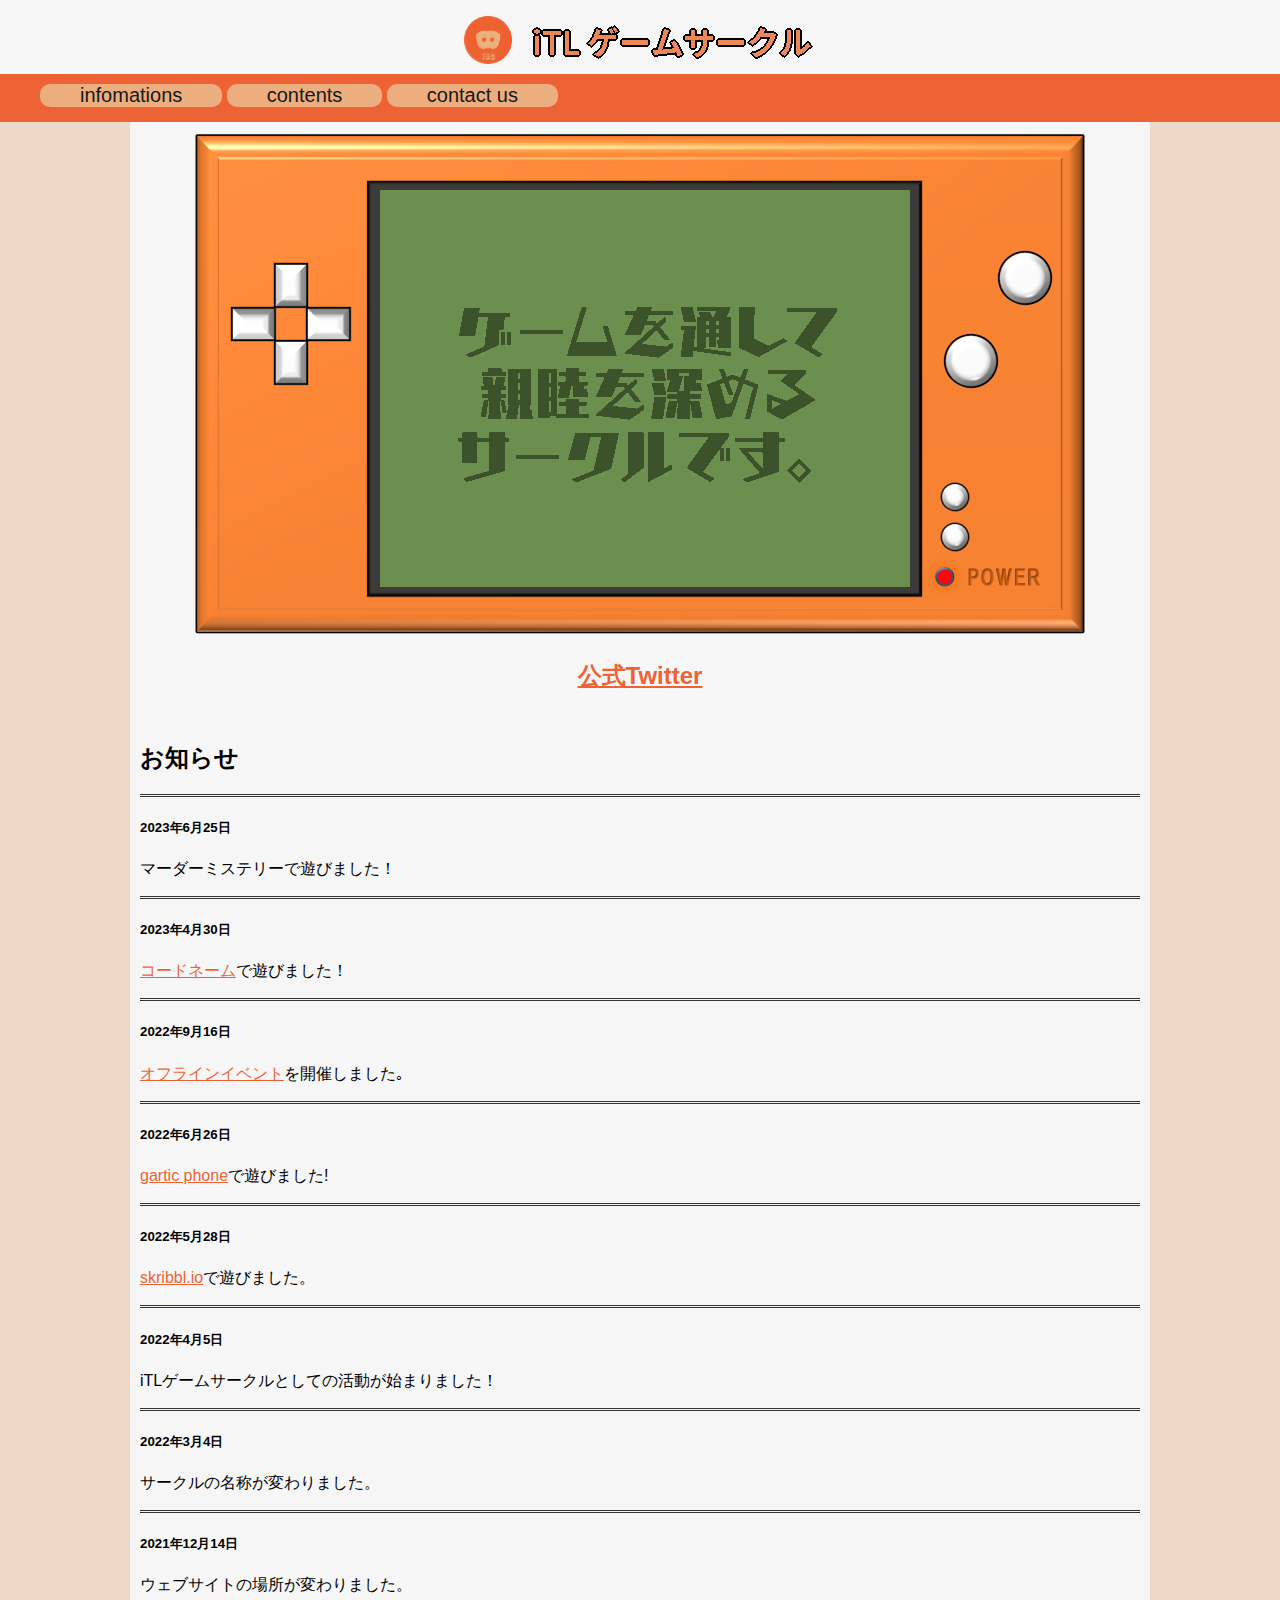
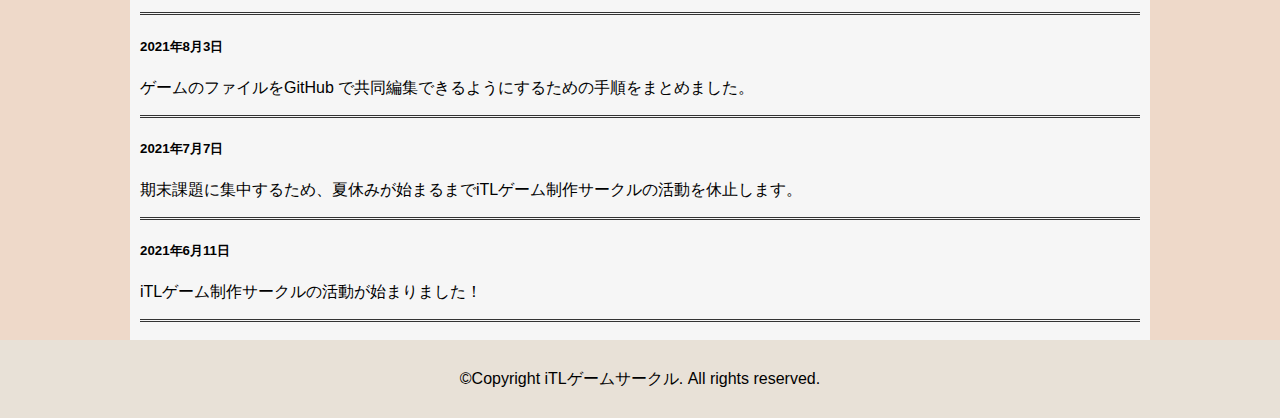
==== index.html @ ba739e1d "copied" ====
<!DOCTYPE html>
<html>
<head>
	<meta charset="utf-8">
	<meta name="viewport" content="width=device-width, initial-scale=1">
	<title>top - iTLゲームサークルのWebサイト</title>
	<link rel="stylesheet" href="css/style.css">

	<body>
		<div class="whole">
			<header class="header">
				<div class="hello">
					<img src="images/logo.png" alt="ロゴ" width="60px" height="60px">
					<a href="index.html"><img src="images/title.png" alt="iTLゲームサークル" width="300px" height="60px"></a>
				</div>
				<nav class="list">
					<ul>
						<li><a href="infomations.html">infomations</a></li>
						<li><a href="contents.html">contents</a></li>
						<li><a href="contact.html">contact us</a></li>
					</ul>
				</nav>
			</header>

			<main>
				<div class="geemuki">
					<img src="images/geemuki.png" class="ge" onselectstart="return false;" onmousedown="return false;">
					<div class="slideimage"><a href="infomations.html" id="slidelink"><img src="images/slide1.png" alt="" class="slides" id="slideshow" onselectstart="return false;" onmousedown="return false;"></a></div>
					<div class="Lbuttons1"><img src="images/gemukiB1.png" onclick="ringA()" onselectstart="return false;" onmousedown="return false;"></div>
					<div class="Lbuttons2"><img src="images/gemukiB1.png" onclick="ringA()" onselectstart="return false;" onmousedown="return false;"></div>
					<div class="Lbuttons3"><img src="images/gemukiB2.png" onclick="ringA()" onselectstart="return false;" onmousedown="return false;"></div>
					<div class="Lbuttons4"><img src="images/gemukiB2.png" onclick="ringA()" onselectstart="return false;" onmousedown="return false;"></div>
					<div class="Rbuttons1"><img src="images/gemukiB3.png" onclick="ringB()" onselectstart="return false;" onmousedown="return false;"></div>
					<div class="Rbuttons2"><img src="images/gemukiB3.png" onclick="ringC()" onselectstart="return false;" onmousedown="return false;"></div>
					<div class="Rbuttons3"><img src="images/gemukiB4.png" onclick="ringD()" onselectstart="return false;" onmousedown="return false;"></div>
					<div class="Rbuttons4"><img src="images/gemukiB4.png" onclick="ringD()" onselectstart="return false;" onmousedown="return false;"></div>
				</div>
				<audio id="bs1">
					<source src="etc/button1.mp3" type="audio/mp3">
					</audio>
					<audio id="bs2">
						<source src="etc/button2.mp3" type="audio/mp3">
						</audio>
						<audio id="bs3">
							<source src="etc/button3.mp3" type="audio/mp3">
							</audio>
							<audio id="bs4">
								<source src="etc/button4.mp3" type="audio/mp3">
								</audio>

								<p>
									<h2 style="text-align: center"><a href="https://twitter.com/ITL32682080" target="_blank">公式Twitter</a> </h4>
								</p>

								<div class="index_oshirase">

									<h2 class="news">お知らせ</h2>
									<hr>
									<p class="news-items"><h5>2023年6月25日</h5>マーダーミステリーで遊びました！</p>
									<hr>
									<p class="news-items"><h5>2023年4月30日</h5> <a href="https://codenames.game/">コードネーム</a>で遊びました！</p>
									<hr>
									<p class="news-items"><h5>2022年9月16日</h5><a	href="https://twitter.com/ITL32682080/status/1570691773131005952?s=20&t=chyfeqTfgYMyYQ20nCC6IQ" target="_blank">オフラインイベント</a>を開催しました｡</p>
									<hr>
									<p class="news-items"><h5>2022年6月26日</h5> <a href="https://garticphone.com/ja" target="_blank">gartic phone</a>で遊びました! </p>
									<hr>
									<p class="news-items"><h5>2022年5月28日</h5> <a href="https://skribbl.io" target="_blank">skribbl.io</a>で遊びました。 </p>
									<hr>
									<p class="news-items"><h5>2022年4月5日</h5>iTLゲームサークルとしての活動が始まりました！</p>
									<hr>
									<p class="news-items"><h5>2022年3月4日</h5>サークルの名称が変わりました。</p>
									<hr>
									<p class="news-items"><h5>2021年12月14日</h5>ウェブサイトの場所が変わりました。</p>
									<hr>
									<p class="news-items"><h5>2021年8月3日</h5>ゲームのファイルをGitHub で共同編集できるようにするための手順をまとめました。</p>
									<hr>
									<p class="news-items"><h5>2021年7月7日</h5>期末課題に集中するため、夏休みが始まるまでiTLゲーム制作サークルの活動を休止します。</p>
									<hr>
									<p class="news-items"><h5>2021年6月11日</h5>iTLゲーム制作サークルの活動が始まりました！</p>
									<hr>

								</div>
							</main>
							<footer>
								<p>&copy;Copyright iTLゲームサークル. All rights reserved.</p>
							</footer>
						</div>
						<script src="js/swipers.js"></script>
						<script src="js/sound.js"></script>

						</html>

						<!--このWebサイトはiTLゲーム制作サークルのウェブサイトです。部長には一応許可をとってあります。 -->
---- css/style.css ----
@charset "UTF-8";
html{
  font-family: sans-serif;
}
html * {
  box-sizing: border-box;
}
* {
  /*outline: 1px solid #00ffd2;*/

}
body{
  margin: 0 0 0 0;
  background-color: #EED9C9;
}

p {
  line-height: 1.6;
  margin
}
a:link {
  color: #ED6335;
}
a:visited {
  color: #ED6335;
}
a:hover {
  color: #33ede7;
}
a:active {
  color: #ececec;
}

/*header*/
header {
  background-color: #f6f6f6;
  color:#f5f7f5;
  padding-top: 10px;
  text-align: center;
  padding-bottom: 0px;
}

.hello a{
  font-size: 100%;
  text-decoration: none;
}
.hello{
  text-align: center;
}
.list{
    padding-top: 10px;
    padding-bottom: 10px;
    text-align:left;
  /*background-image: url(../images/bar2.png);*/
    background-color: #ED6335;

}
.list ul{
  margin-top:0;
  margin-bottom: 5px;
  margin-right: 0px;
}
.list li {
  display: inline-block;
  list-style-type: none;
  padding: 0 40px 0 40px;
  margin-left: 0px;
  font-size:20px;
  border-radius: 10px;

  background-color: #ECAE7E;
}
.list li:hover{
    background-color: #98e5fb;
}
.list a{
  color: #171717;
  text-decoration: none;
}
.list a:hover{
  color: #2600ff;
  text-decoration: none;
}
/*whole*/
.whole{
}
/*index.html*/
/*main*/
main{
    max-width: 1020px;
    margin: 0 auto 0 auto;
		padding-top: 10px;
    background-color: #f6f6f6;
}
.geemuki{
  position: relative;
  text-align: center;
}
.Lbuttons1{
  position: absolute;
  top: 174px;
  left: 100px;
}
.Lbuttons1 img:active{
  opacity: 0.5;
}

.Lbuttons2{
  position: absolute;
  top: 174px;
  left: 175px;
}
.Lbuttons2 img:active{
  opacity: 0.5;
}
.Lbuttons3{
  position: absolute;
  top: 130px;
  left: 143px;
}
.Lbuttons3 img:active{
  opacity: 0.5;
}
.Lbuttons4{
  position: absolute;
  top: 207px;
  left: 143px;
}
.Lbuttons4 img:active{
  opacity: 0.5;
}
.Rbuttons1{
  position: absolute;
  top: 118px;
  left: 867px;
}
.Rbuttons1 img:active{
  opacity: 0.5;
}

.Rbuttons1 img:active{
  opacity: 0.5;
}
.Rbuttons2{
  position: absolute;
  top: 201px;
  left: 813px;
}
.Rbuttons2 img:active{
  opacity: 0.5;
}
.Rbuttons3{
  position: absolute;
  top: 350px;
  left: 810px;
}
.Rbuttons3 img:active{
  opacity: 0.5;
}
.Rbuttons4{
  position: absolute;
  top: 390px;
  left: 810px;
}
.Rbuttons4 img:active{
  opacity: 0.5;
}
.slideimage
{
text-align: center;
padding: 15px 0 15px 0;
position: absolute;
top: 43px;
left: 250px;
}

hr {
  border: none;
  border-top: 3px double #333;
}

.index_oshirase{
  padding: 10px 10px 10px 10px;
}
/*infomations.html*/
.introduction{
  margin: 0 5% 0 5%
}

/*contents.html*/
.contents{

padding: 15px 5% 15px 5%;
}
.contents_oshirase{
  margin: 0 10% 0 10%;
text-align: center;

}
/*contact.html*/
.contact-title{

}
.whole-contact{
    margin-left: 5%;
    margin-right: 5%;
		padding-bottom: 10em;
}
.contactlist{
  text-align: center;
}
.contactlist li{
  display: inline;
  list-style-type: none;
  padding-right:20px;
}
.contact{
  text-align: left;
  padding-bottom: 30px;
}
.name{
  vertical-align: middle;
}
.center_button{
	text-align: center;
}

.contform{
margin: 0 auto;
width: 700px;
padding: 1em;
border: 1px solid #CCC;
border-radius: 1em;
}

.contform ul {
  list-style: none;
  padding: 0;
  margin: 0;
}

.contform form li + li {
  margin-top: 1em;
}

.contform label {
  /* すべてのラベルを同じサイズにして、きちんと揃える */
  display: inline-block;
  width: 120px;
  text-align: right;
}

.contform input, textarea {
  /* すべてのテキストフィールドのフォント設定を一致させる
     デフォルトで、textarea は等幅フォントが設定されている */
  font: 1em sans-serif;

  /* すべてのテキストフィールドを同じサイズにする */
  width: 300px;
  box-sizing: border-box;

  /* テキストフィールドのボーダーの外見を同一にする */
  border: 1px solid #999;
}

.contform input:focus,
textarea:focus {
  /* アクティブな要素を少し強調する */
  border-color: #000;
}

.contform textarea {
  /* 複数行のテキストフィールドをラベルにきちんと揃える */
  vertical-align: top;

  /* テキスト入力に十分な領域を与える */
  height: 5em;
}

.button {
 padding-left: 120px;
}

button {
  /* このマージンは、ラベルとテキストフィールドの間のスペースと
     おおよそ同じスペースを表す */
  margin-left: .5em;
}
/*form&todiscord.html*/

.contcontents{
  margin: 5% 5% 5% 5%;
}

.intro{

padding: 15px 5% 15px 5%;

}

/*footer*/
footer{
  text-align: center;
  background-color: #E8E1D7;
  padding: 10px 10px 10px 10px;
}

/*スマホ向け*/
@media(max-width: 767px){

*{
    max-width: inherit;
}
.list li{
  font-size: 20px;
  padding: 0 5px 0 5px;
  text-align: center;
  margin-left: 0px;
}
.list ul{
    margin: 0 20px 0 0px;
    text-align: center;
}
.slideimage img {
  width: 100%;
}
.contcontents{
  margin-top: 5%;
}

.contform{
margin: 0 auto;
width: 400px;
}

.contform input, textarea {
  /* すべてのテキストフィールドのフォント設定を一致させる
     デフォルトで、textarea は等幅フォントが設定されている */
  font: 1em sans-serif;

  /* すべてのテキストフィールドを同じサイズにする */
  width: 200px;
  box-sizing: border-box;

  /* テキストフィールドのボーダーの外見を同一にする */
  border: 1px solid #999;
}

}
/*幅を変えると対応できないもの*/
@media(max-width: 1066px){

.ge{
  display: none;
  position: inherit;
}
.slideimage{
  position: inherit;
  text-align: center;
  top: inherit;
  left: inherit;
}
.Lbuttons1{
display: none;
}
.Lbuttons2{
display: none;
}
.Lbuttons3{
display: none;
}
.Lbuttons4{
display: none;
}
.Rbuttons1{
display: none;
}
.Rbuttons2{
display: none;
}
.Rbuttons3{
display: none;
}
.Rbuttons4{
display: none;
}
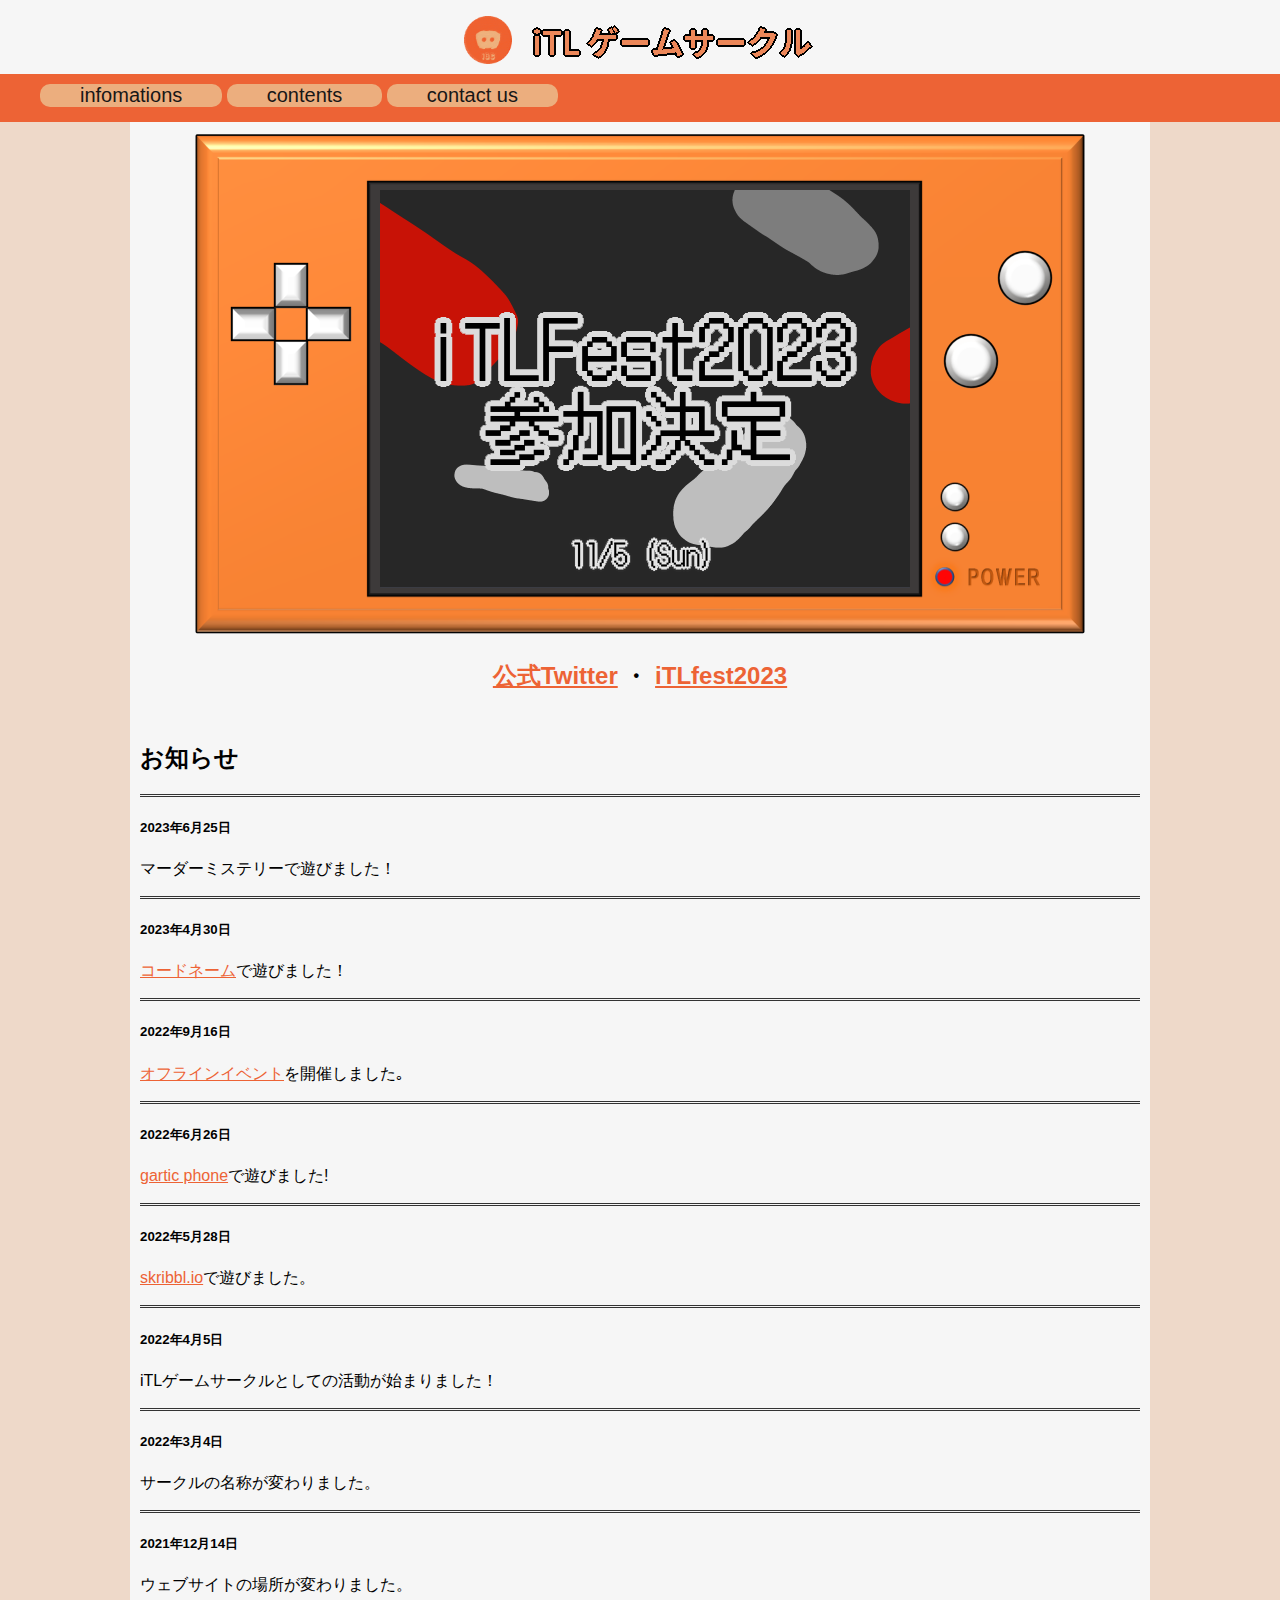
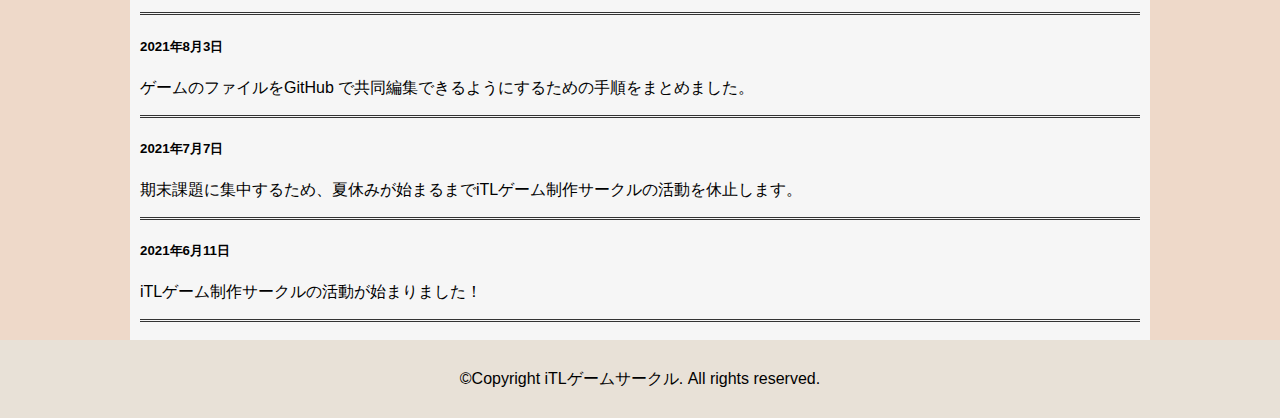
==== commit 76da7d17: "学祭でるよ" ====
--- a/index.html
+++ b/index.html
@@ -49,7 +49,7 @@
 								</audio>
 
 								<p>
-									<h2 style="text-align: center"><a href="https://twitter.com/ITL32682080" target="_blank">公式Twitter</a> </h4>
+									<h2 style="text-align: center"><a href="https://twitter.com/ITL32682080" target="_blank">公式Twitter</a> ・ <a href="itlfest2023.html">iTLfest2023</a> </h4>
 								</p>
 
 								<div class="index_oshirase">
--- a/css/style.css
+++ b/css/style.css
@@ -187,7 +187,7 @@
   margin: 0 5% 0 5%
 }
 
-/*contents.html*/
+/*contents.html and others*/
 .contents{
 
 padding: 15px 5% 15px 5%;
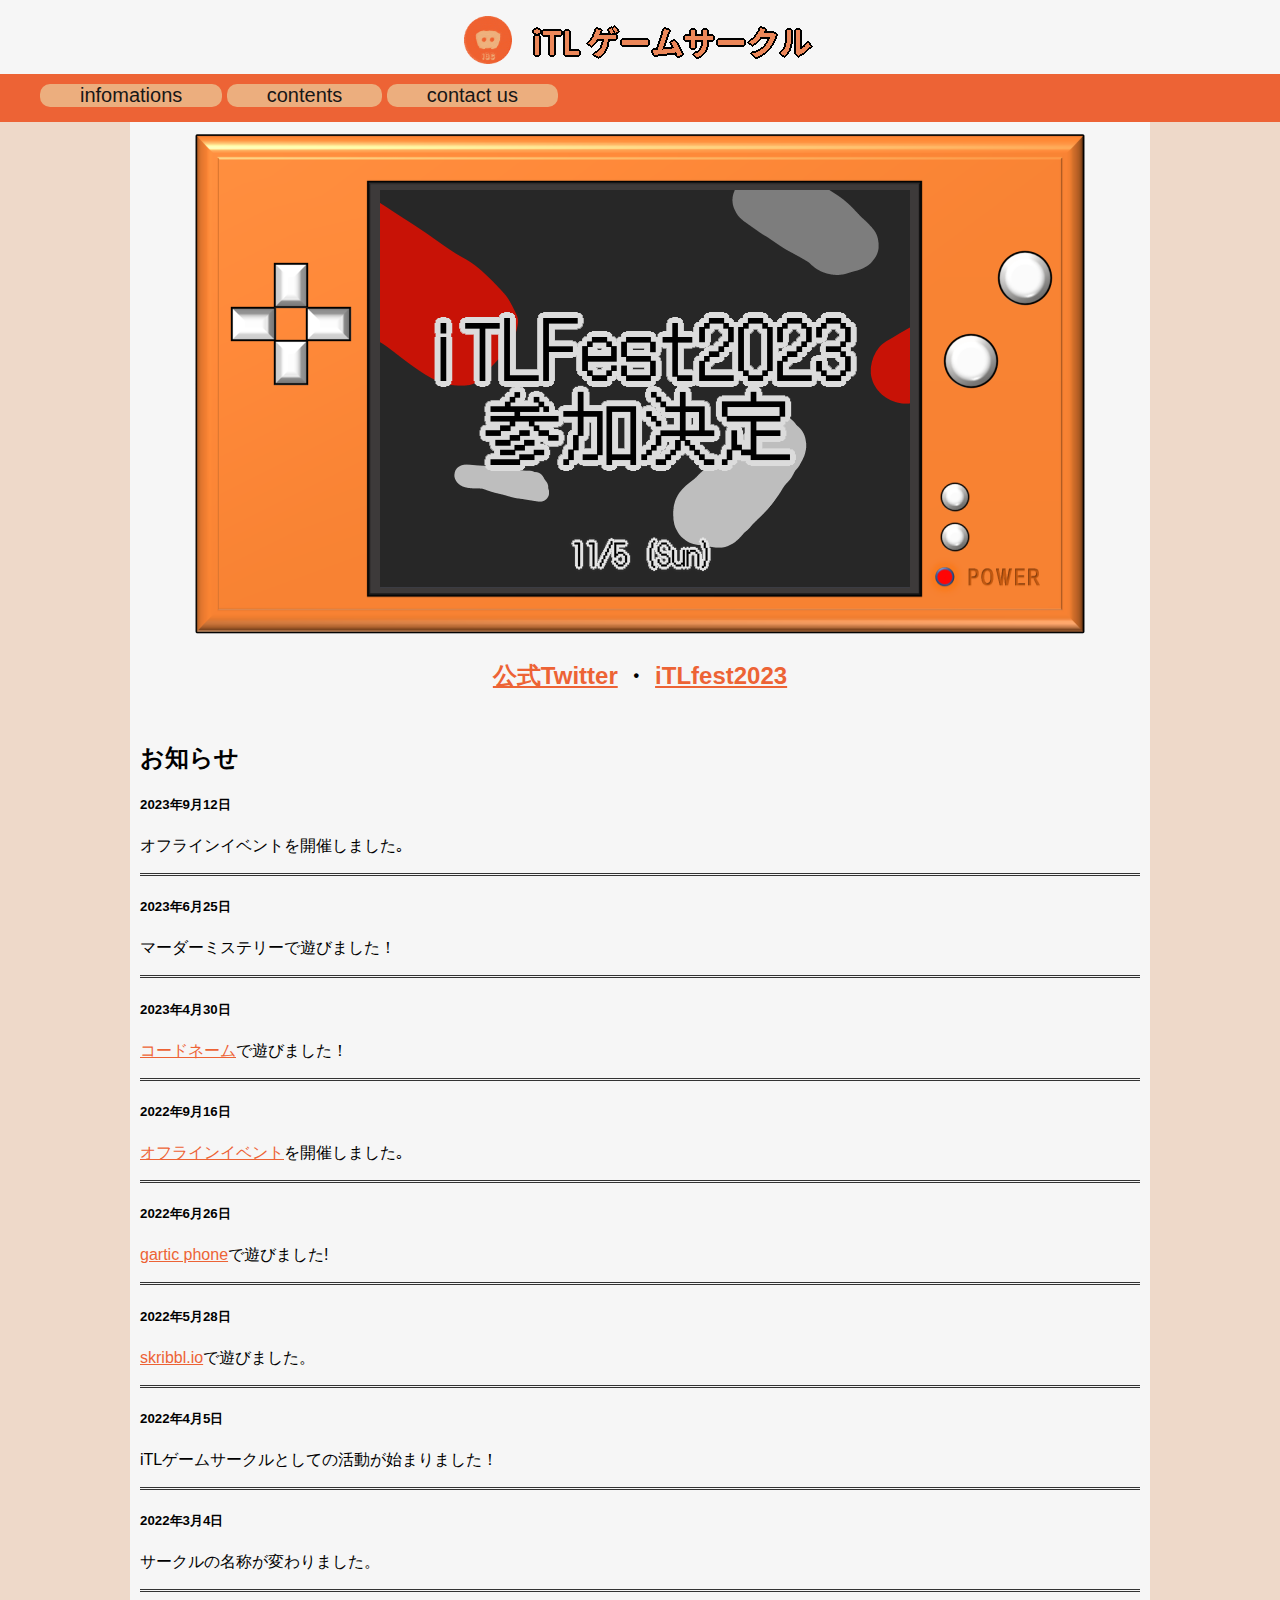
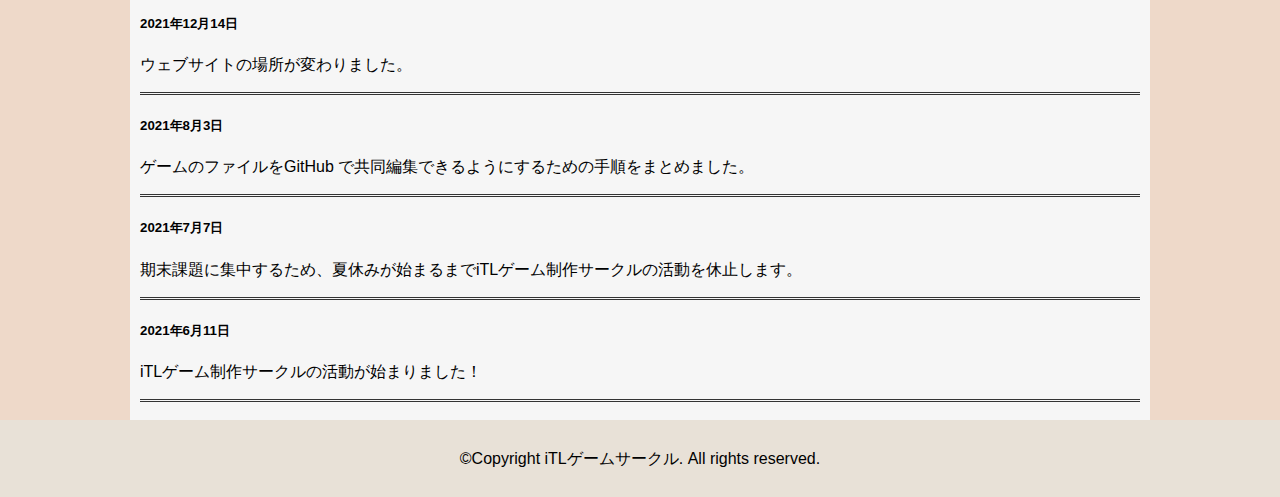
==== commit 412ad2d1: "oshirase." ====
--- a/index.html
+++ b/index.html
@@ -55,6 +55,7 @@
 								<div class="index_oshirase">
 
 									<h2 class="news">お知らせ</h2>
+									<p class="news-items"><h5>2023年9月12日</h5>オフラインイベントを開催しました｡</p>
 									<hr>
 									<p class="news-items"><h5>2023年6月25日</h5>マーダーミステリーで遊びました！</p>
 									<hr>
--- a/css/style.css
+++ b/css/style.css
@@ -305,6 +305,17 @@
   padding: 10px 10px 10px 10px;
 }
 
+/*gameparty*/
+.gameparty{
+  text-align: center;
+  padding-top: 3em;
+  padding-bottom: 3em;
+}
+.gameparty img {
+  padding: auto;
+  width: 90%;
+}
+
 /*スマホ向け*/
 @media(max-width: 767px){
 
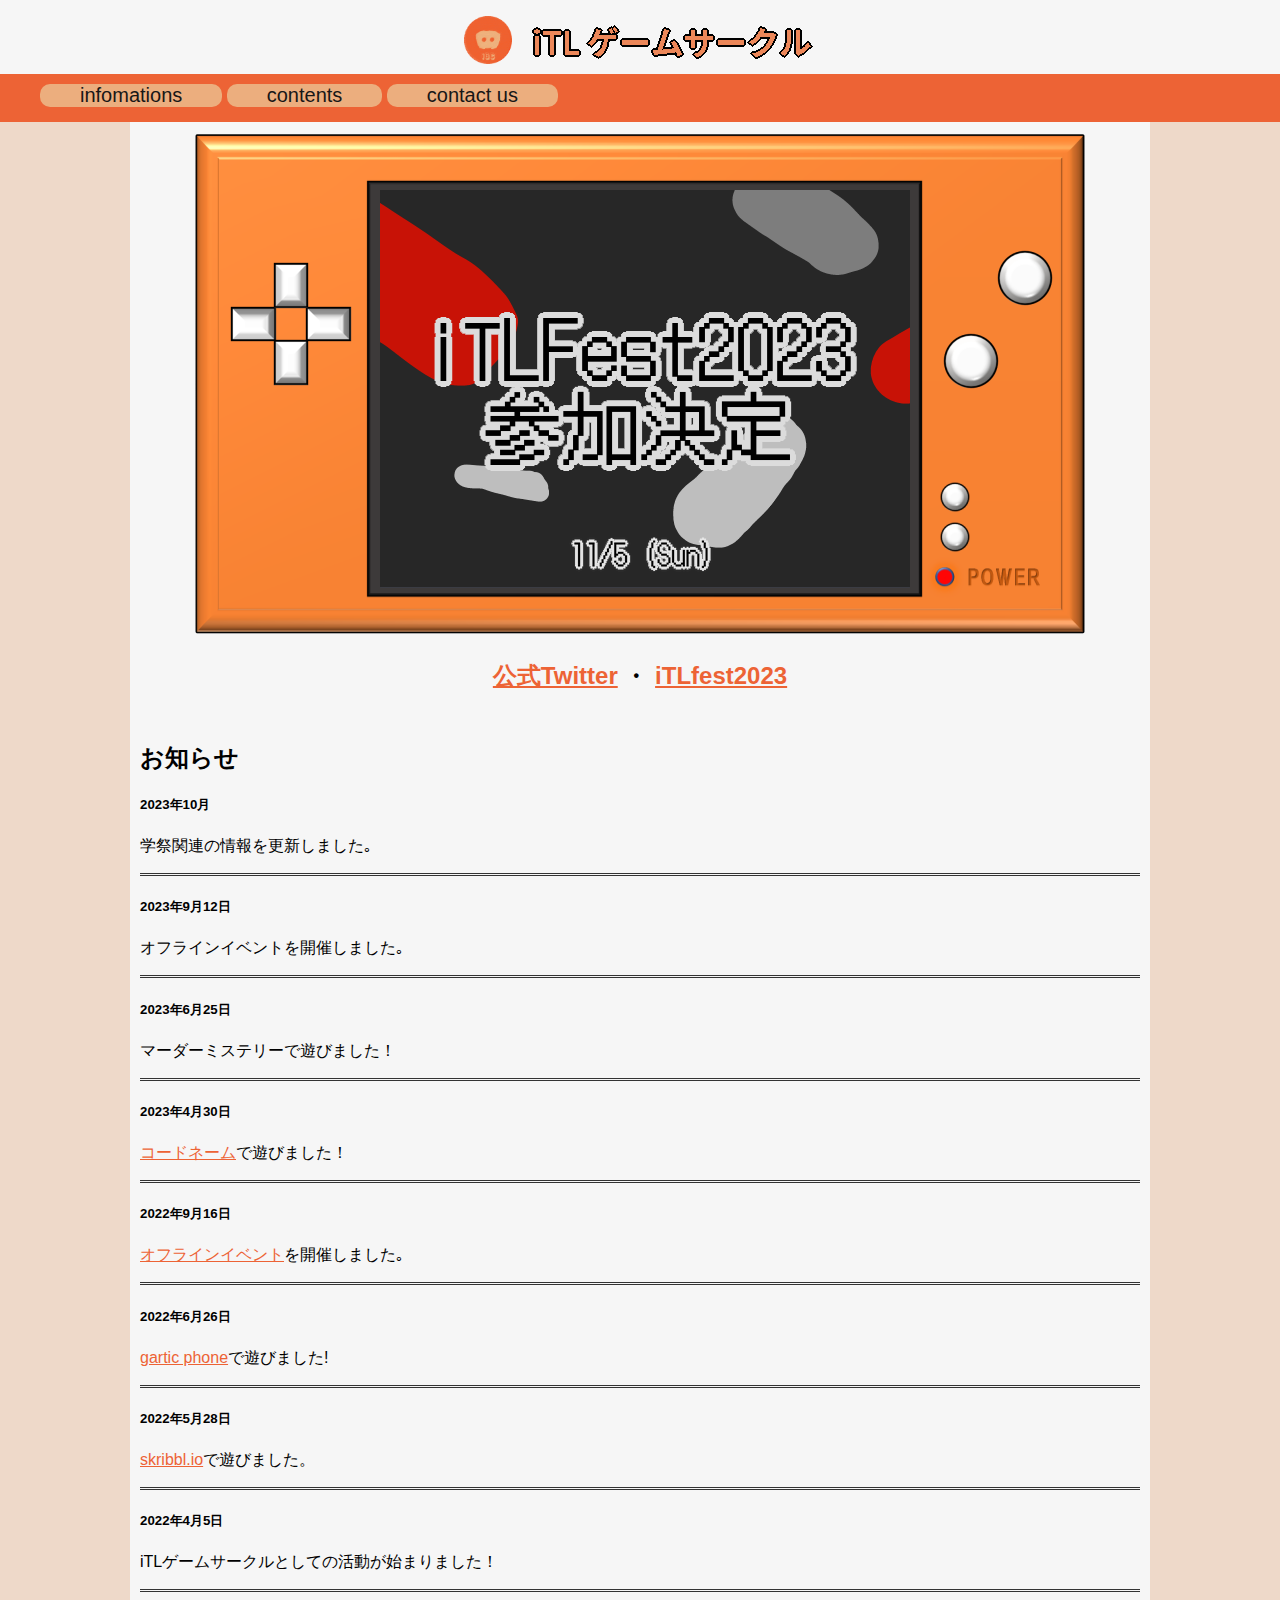
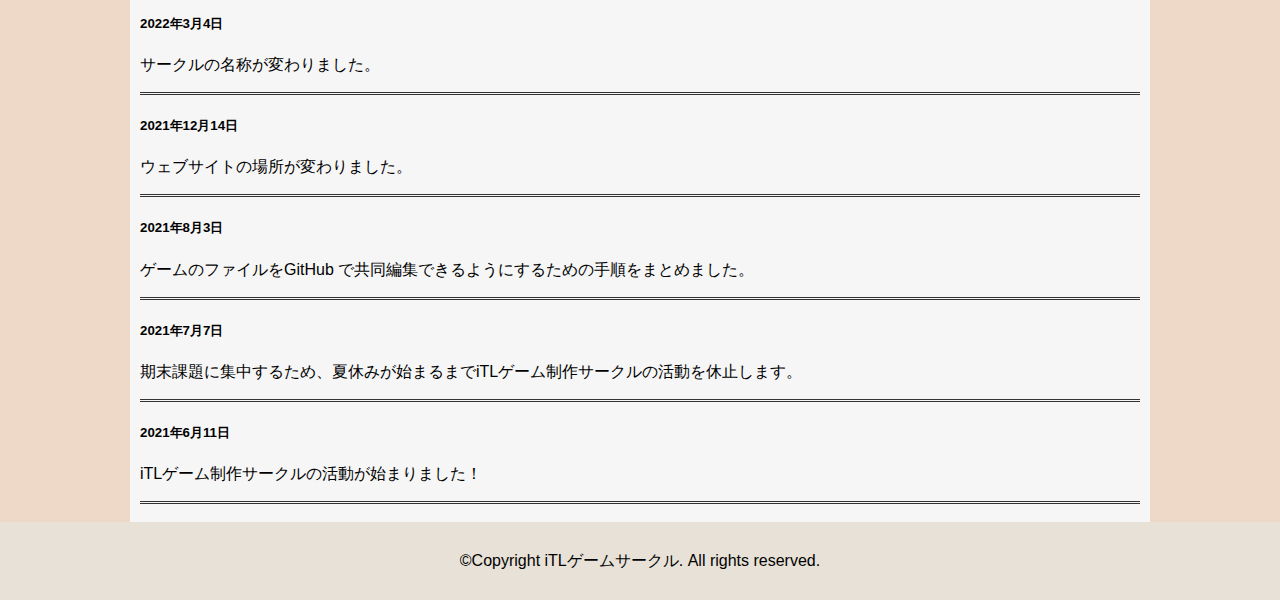
==== commit a47b5fd0: "itlfest is coming" ====
--- a/index.html
+++ b/index.html
@@ -55,6 +55,8 @@
 								<div class="index_oshirase">
 
 									<h2 class="news">お知らせ</h2>
+									<p class="news-items"><h5>2023年10月</h5>学祭関連の情報を更新しました｡</p>
+									<hr>
 									<p class="news-items"><h5>2023年9月12日</h5>オフラインイベントを開催しました｡</p>
 									<hr>
 									<p class="news-items"><h5>2023年6月25日</h5>マーダーミステリーで遊びました！</p>
